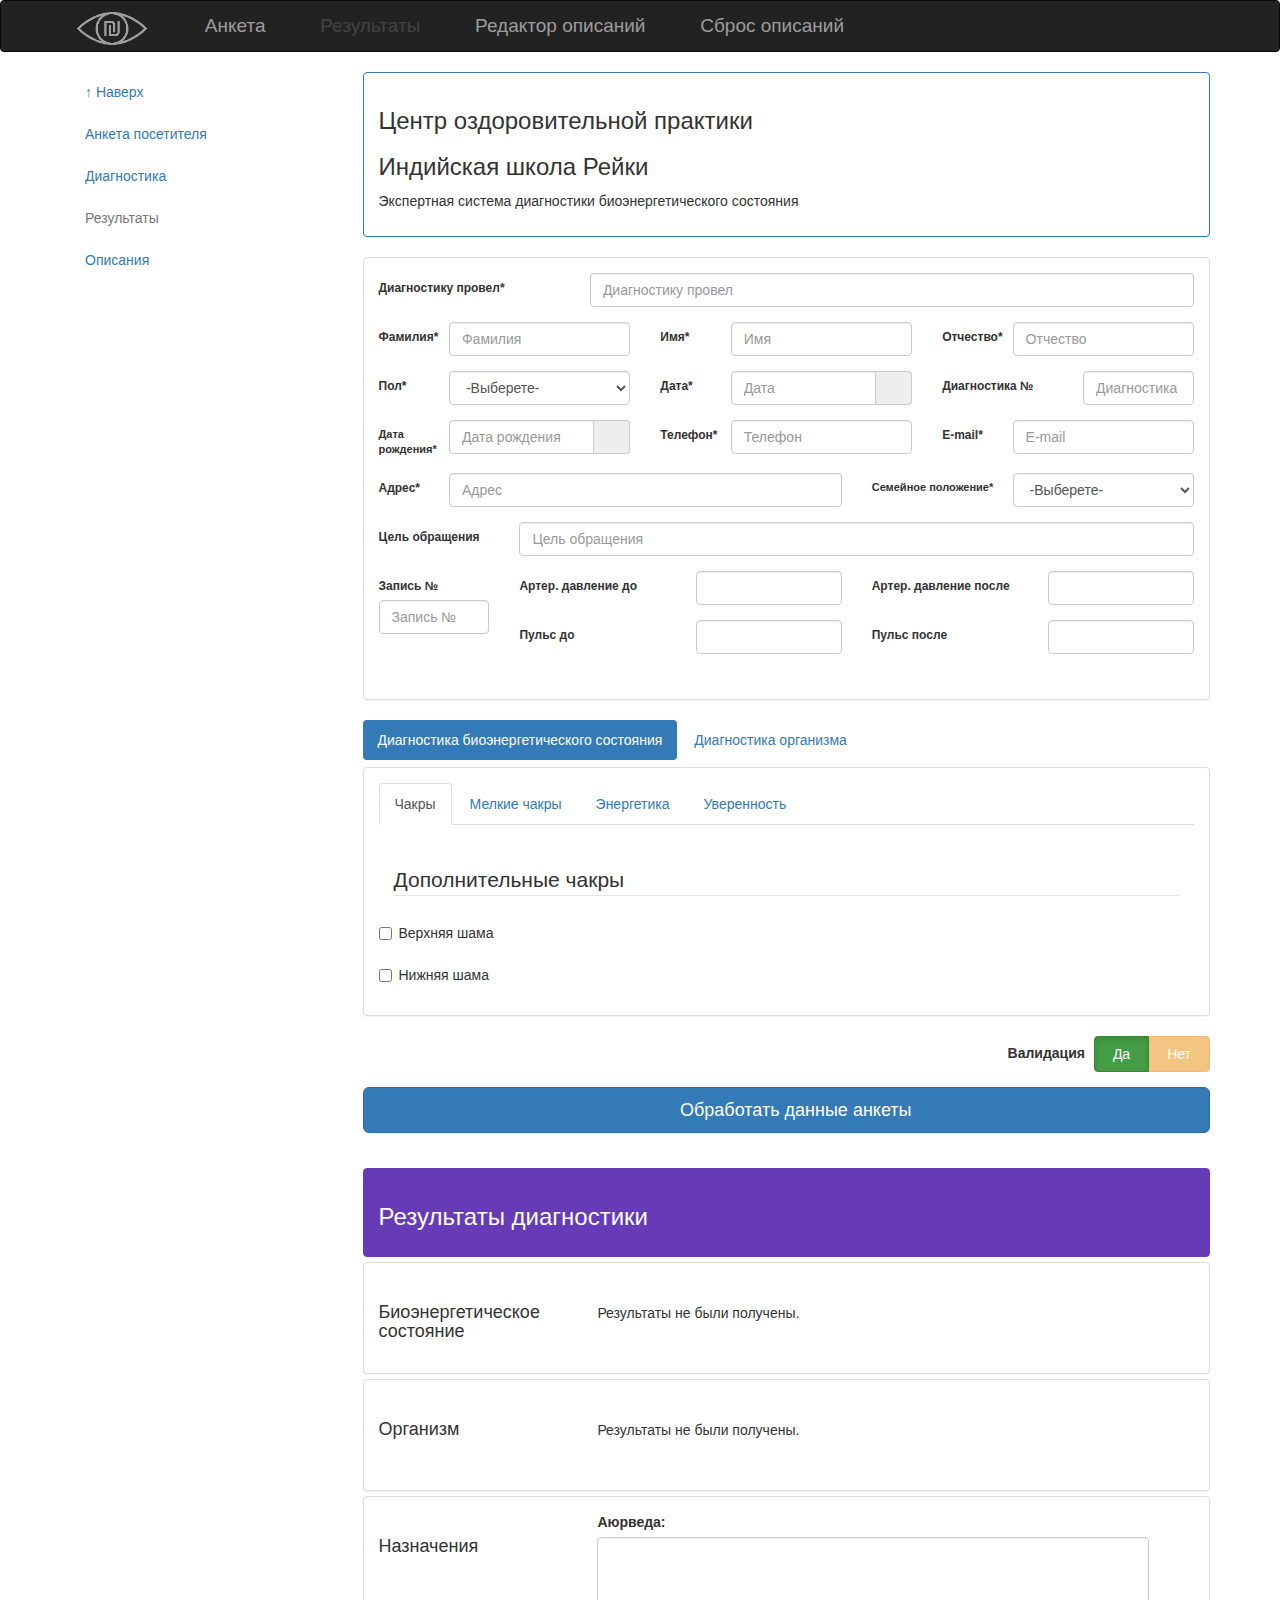
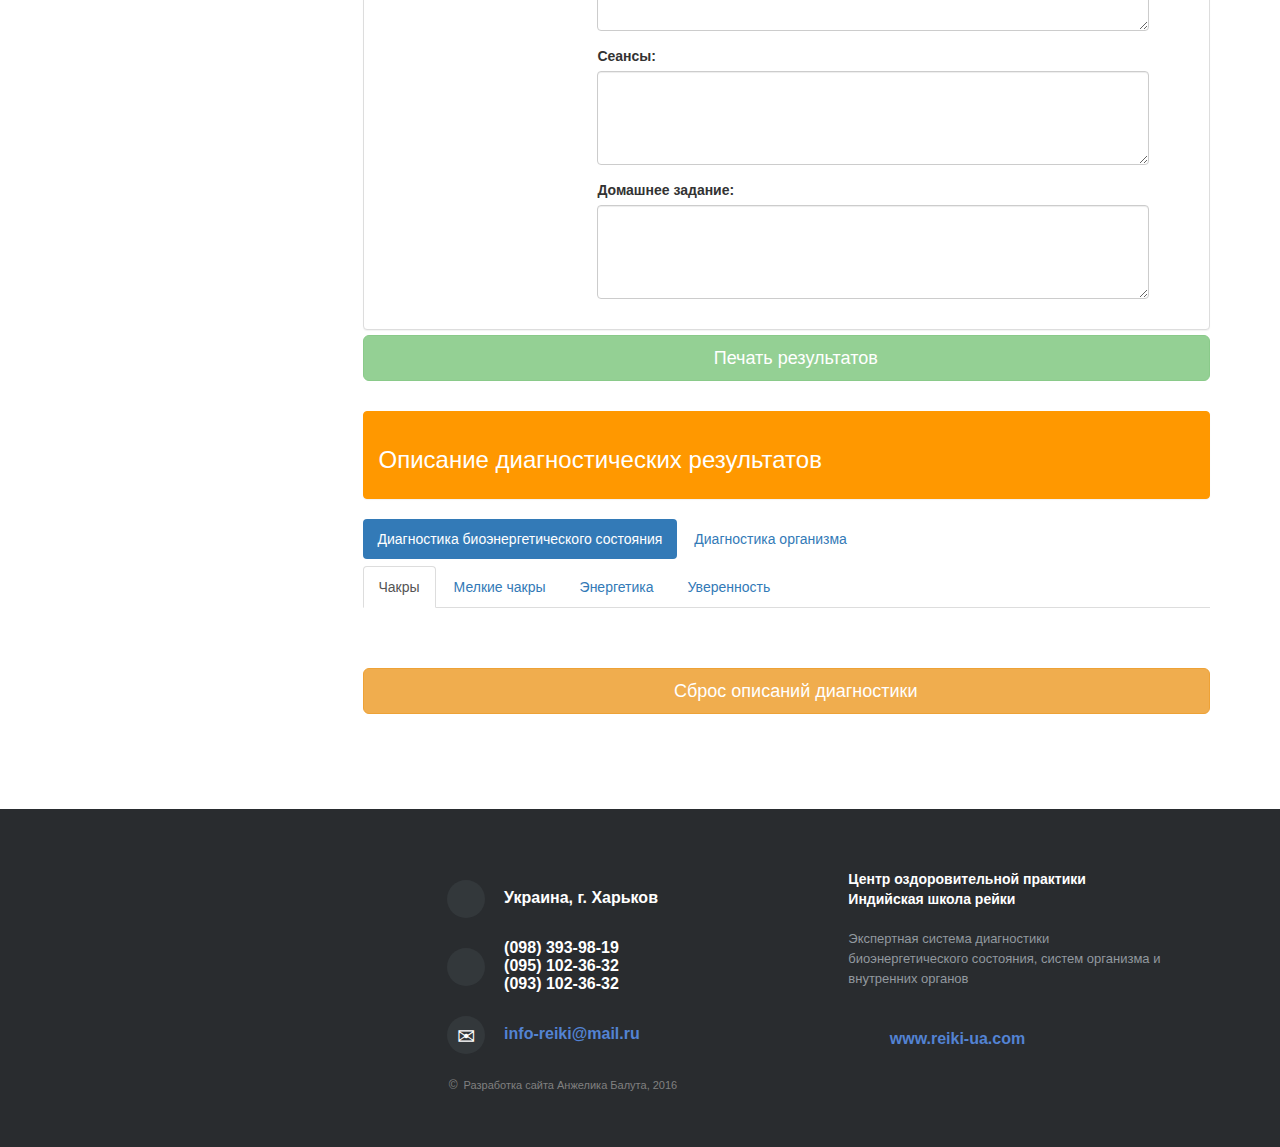
==== index.html @ c63dff23 "hormon analyze added" ====
<!DOCTYPE html>
<html>
<head>
    <meta http-equiv="Content-Type" content="text/html; charset=utf-8"/>
    <meta name="viewport" content="width=device-width, initial-scale=1">
    <title>Экспертная система диагностики биоэнергетического состояния</title>
    <link rel="shortcut icon" href="favicon.ico">
    <script language="javascript" type="text/javascript" src="js/jquery-1.9.1.min.js"></script>
    <script language="javascript" type="text/javascript" src="js/bootstrap.min.js"></script>
    <script language="javascript" type="text/javascript" src="js/moment.js"></script>
    <script language="javascript" type="text/javascript" src="js/ru.js"></script>
    <script language="javascript" type="text/javascript" src="js/bootstrap-datetimepicker.min.js"></script>
    <script language="javascript" type="text/javascript" src="js/jquery.validate.min.js"></script>
    <script language="javascript" type="text/javascript" src="js/messages_ru.min.js"></script>
    <script language="javascript" type="text/javascript" src="js/localforage.min.js"></script>
    <script language="javascript" type="text/javascript" src="js/jquery.jeditable.js"></script>
    <script language="javascript" type="text/javascript" src="js/book.js"></script>
    <script language="javascript" type="text/javascript" src="js/main.js"></script>
    <script language="javascript" type="text/javascript" src="js/edit.js"></script>
    <link rel="stylesheet" href="css/bootstrap.min.css">
    <link rel="stylesheet" href="css/bootstrap-datetimepicker.min.css">
    <link rel="stylesheet" href="css/main.css">
</head>
<body data-spy="scroll" data-target="#scrollspy" data-offset="15">
    <nav class="navbar navbar-inverse" role="navigation">
        <div class="container">
            <!-- Brand and toggle get grouped for better mobile display -->
            <div class="navbar-header">
                <button type="button" class="navbar-toggle" data-toggle="collapse" data-target="#bs-example-navbar-collapse-1">
                    <span class="sr-only">Toggle navigation</span>
                    <span class="icon-bar"></span>
                    <span class="icon-bar"></span>
                    <span class="icon-bar"></span>
                </button>
                <a class="navbar-brand" href="index.html"><img src="brand.png" width="70"></a>
            </div>
            <div class="collapse navbar-collapse" id="bs-example-navbar-collapse-1">
                <ul class="nav navbar-nav">
                    <li>
                        <a href="#Form"><span class="glyphicon glyphicon-check"></span>Анкета</a>
                    </li>
                    <li class="link_results disabled">
                        <a href="#Results"><span class="glyphicon glyphicon-th-list"></span>Результаты</a>
                    </li>
                    <li>
                        <a href="#Descriptions"><span class="glyphicon glyphicon-edit"></span>Редактор описаний</a>
                    </li>
                    <li class="reset">
                        <a href="#" onclick="DiagnosticsEditor.resetDescriptions();"><span class="glyphicon glyphicon-refresh"></span>Сброс описаний</a>
                    </li>
                </ul>
            </div>
            <!-- /.navbar-collapse -->
        </div>
        <!-- /.container -->
    </nav>
    <div class="container">
        <div class="row">
            <nav class="col-md-3 hidden-sm hidden-xs" id="scrollspy">
                <ul class="nav nav-pills nav-stacked" data-spy="affix">
                    <li><a href="#">&uarr;&nbsp;Наверх</a></li>
                    <li><a href="#Form">Анкета посетителя</a></li>
                    <li><a href="#Diagnostics">Диагностика</a></li>
                    <li class="link_results disabled"><a href="#Results">Результаты</a></li>
                    <li><a href="#Descriptions">Описания</a></li>
                </ul>
            </nav>
            <div class="col-md-9 col-print-12">
                <div class="row">
                    <div id="Form" class="col-md-12">
                        <div class="panel panel-primary text-left part-header">
                            <div class="panel-body">
                                <h3>Центр оздоровительной практики</h3>
                                <h3>Индийская школа Рейки</h3>
                                <p>Экспертная система диагностики биоэнергетического состояния</p>
                            </div>
                        </div>
                        <div id="account_form_msg" class="alert alert-danger fade in hidden">
                            <a href="#" class="close" data-dismiss="alert" aria-label="close">&times;</a>
                            <strong>Не все обязательные поля были заполнены.</strong> Заполните все обязательные поля и повторите попытку!<br/>
                            <small>(незаполненные обязательные поля формы помечены красным)</small>
                        </div>

                        <div id="account" class="panel panel-default text-left">
                            <div class="panel-body">
                                <form method="" action="" class="form-horizontal" role="form" id="account_form" novalidate="novalidate">
                                    <div class="form-group">
                                        <label class="col-md-3 control-label">Диагностику провел*</label>
                                        <div class="col-md-9">
                                            <input type="text" class="form-control" id="diagnost" name="diagnost" placeholder="Диагностику провел" required="true">
                                        </div>
                                    </div>
                                    <div class="form-group">
                                        <label class="col-md-1 control-label">Фамилия*</label>
                                        <div class="col-md-3">
                                            <input type="text" class="form-control" id="firstname" name="firstname" placeholder="Фамилия" required="true">
                                        </div>
                                        <label class="col-md-1 control-label">Имя*</label>
                                        <div class="col-md-3">
                                            <input type="text" class="form-control" id="name" name="name" placeholder="Имя" required="true">
                                        </div>
                                        <label class="col-md-1 control-label">Отчество*</label>
                                        <div class="col-md-3">
                                            <input type="text" class="form-control" id="lastname" name="lastname" placeholder="Отчество" required="true">
                                        </div>
                                    </div>
                                    <div class="form-group">
                                        <label class="col-md-1 control-label">Пол*</label>
                                        <div class="col-md-3">
                                            <select class="form-control" id="gender" name="gender" required="true">
                                                <option value="0" selected disabled>-Выберете-</option>
                                                <option value="1">Мужской</option>
                                                <option value="2">Женский</option>
                                            </select>
                                        </div>
                                        <label class="col-md-1 control-label">Дата*</label>
                                        <div class="col-md-3">
                                            <div class='input-group date' id='date'>
                                                <input type='text' class="form-control" placeholder="Дата" name="date" required="true">
                                                <span class="input-group-addon">
                                                    <span class="glyphicon glyphicon-calendar"></span>
                                                </span>
                                            </div>
                                            <script type="text/javascript">
                                                $('#date').datetimepicker({});
                                            </script>
                                        </div>
                                        <label class="col-md-2 control-label">Диагностика №</label>
                                        <div class="col-md-2">
                                            <input type="text" class="form-control" id="diagnNumber" placeholder="Диагностика №">
                                        </div>
                                    </div>
                                    <div class="form-group">
                                        <label class="col-md-1 control-label" style="font-size: 11px;">Дата рождения*</label>
                                        <div class="col-md-3">
                                            <div class='input-group date' id='birthdate'>
                                                <input type='text' class="form-control" placeholder="Дата рождения" name="birthdate" required="true">
                                                <span class="input-group-addon">
                                                    <span class="glyphicon glyphicon-calendar"></span>
                                                </span>
                                            </div>
                                            <script type="text/javascript">
                                                $('#birthdate').datetimepicker({
                                                    useCurrent: false,
                                                    format: "YYYY-MM-DD",
                                                    viewMode: 'years'
                                                }).on('dp.change', function(e) { Form.initAge(); });
                                            </script>
                                        </div>
                                        <label class="col-md-1 control-label">Телефон*</label>
                                        <div class="col-md-3">
                                            <input type="text" class="form-control" id="phone" name="phone" placeholder="Телефон" required="true">
                                        </div>
                                        <label class="col-md-1 control-label">E-mail*</label>
                                        <div class="col-md-3">
                                            <input type="text" class="form-control" id="email" placeholder="E-mail" required="true">
                                        </div>
                                    </div>
                                    <div class="form-group">
                                        <label class="col-md-1 control-label">Адрес*</label>
                                        <div class="col-md-6">
                                            <input type="text" class="form-control" id="address" name="address" placeholder="Адрес" required="true">
                                        </div>

                                        <label class="col-md-2 control-label" style="font-size: 11px;">Семейное положение*</label>
                                        <div class="col-md-3">
                                            <select class="form-control" id="family_status" name="family_status" required="true">
                                                <option value="" selected disabled>-Выберете-</option>
                                                <option value="1">Холост</option>
                                                <option value="2">Женат/Замужем</option>
                                            </select>
                                        </div>
                                    </div>
                                    <div class="form-group">
                                        <label class="col-md-2 control-label">Цель обращения</label>
                                        <div class="col-md-10">
                                            <input type="text" class="form-control" id="goal" placeholder="Цель обращения">
                                        </div>
                                    </div>
                                    <div class="form-group">
                                        <div class="col-md-2">
                                            <label class="control-label" style="margin-bottom: 5px;">Запись №</label>
                                            <input type="text" class="form-control" id="recordId" placeholder="Запись №">
                                        </div>
                                        <div class="col-md-10">
                                            <div class="form-group row">
                                                <label class="col-md-3 control-label">Артер. давление до</label>
                                                <div class="col-md-3">
                                                    <input type="text" class="form-control" id="pressure_before">
                                                </div>
                                                <label class="col-md-3 control-label">Артер. давление после</label>
                                                <div class="col-md-3">
                                                    <input type="text" class="form-control" id="pressure_after">
                                                </div>
                                            </div>
                                            <div class="form-group row">
                                                <label class="col-md-3 control-label">Пульс до</label>
                                                <div class="col-md-3">
                                                    <input type="text" class="form-control" id="pulse_before">
                                                </div>
                                                <label class="col-md-3 control-label">Пульс после</label>
                                                <div class="col-md-3">
                                                    <input type="text" class="form-control" id="pulse_after">
                                                </div>
                                            </div>
                                        </div>
                                    </div>
                                </form>
                            </div>
                        </div>
                        <div id="tabs_form_msg" class="alert alert-danger fade in hidden">
                            <a href="#" class="close" data-dismiss="alert" aria-label="close">&times;</a>
                            <strong>Не все обязательные поля были заполнены.</strong> Заполните все обязательные поля и повторите попытку!<br/>
                            <small>(незаполненные обязательные поля и вкладки помечены красным)</small>
                        </div>
                    </div>
                    <!--#Form-->
                    <div id="Diagnostics" class="col-md-12">
                        <ul class="nav nav-pills">
                            <li id="tab_bioenergy" class="active"><a data-toggle="pill" href="#bioenergy">Диагностика биоэнергетического состояния</a></li>
                            <li id="tab_organism"><a data-toggle="pill" href="#organ">Диагностика организма</a></li>
                        </ul>
                        <div class="tab-content">

                            <div id="bioenergy" class="tab-pane fade in active">
                                <h2 class="print">Диагностика биоэнергетического состояния</h2>
                                <div class="panel panel-default text-left">
                                    <div class="panel-body">
                                        <ul class="nav nav-tabs">
                                            <li class="active"><a data-toggle="tab" href="#main">Чакры</a></li>
                                            <li><a data-toggle="tab" href="#small">Мелкие чакры</a></li>
                                            <li id="tab_energetics"><a data-toggle="tab" href="#energetics">Энергетика</a></li>
                                            <li id="tab_confidence"><a data-toggle="tab" href="#confidence">Уверенность</a></li>
                                        </ul>

                                        <div class="tab-content">
                                            <div id="main" class="tab-pane fade in active">
                                                <form class="form-horizontal" id="chakra_main_form" role="form">
                                                    <h3 class="print">Чакры</h3>
                                                    <br/>
                                                    <div id="mainContent"></div>
                                                </form>
                                                <div class="col-md-12 form-horizontal">
                                                    <br>
                                                    <fieldset>
                                                        <legend>Дополнительные чакры</legend>
                                                        <div class="form-group row">
                                                            <div class="checkbox">
                                                                <label><input type="checkbox" id="chakra_additional_1" data-id="0">Верхняя шама</label>
                                                            </div>
                                                        </div>
                                                        <div class="form-group row">
                                                            <div class="checkbox">
                                                                <label><input type="checkbox" id="chakra_additional_2" data-id="1">Нижняя шама</label>
                                                            </div>
                                                        </div>
                                                    </fieldset>
                                                </div>
                                            </div>
                                            <div id="small" class="tab-pane fade">
                                                <h3 class="print">Мелкие чакры</h3>
                                                <br>
                                                <form class="form-horizontal" id="chakra_small_form" role="form"></form>
                                            </div>
                                            <div id="energetics" class="tab-pane fade">
                                                <h3 class="print">Энергетика</h3>
                                                <br>
                                                <form method="" action="" class="form-horizontal" id="energetic_form" role="form">
                                                <div class="division col-md-6">
                                                    <fieldset id="hormones">
                                                        <legend>Уровень гормонов</legend>
                                                        <label id="selectGenderPropose" class="err hidden">Выберете пол в анкете посетителя</label>
                                                        <div class="form-group estrogen">
                                                            <label class="col-md-5 control-label">Эстроген</label>
                                                            <div class="col-md-7">
                                                                <input class="form-control" name="estrogen" data-id="0" type="text" required="true">
                                                            </div>
                                                        </div>
                                                        <div class="form-group progesteron">
                                                            <label class="col-md-5 control-label">Прогестерон</label>
                                                            <div class="col-md-7">
                                                                <input class="form-control" name="progesteron" data-id="1" type="text" required="true">
                                                            </div>
                                                        </div>
                                                        <div class="form-group testosteron">
                                                            <label class="col-md-5 control-label">Тестостерон</label>
                                                            <div class="col-md-7">
                                                                <input class="form-control" name="testosteron" data-id="2" type="text" required="true">
                                                            </div>
                                                        </div>
                                                        <label id="selectBirthdatePropose" class="err hidden">Выберете дату рождения в анкете посетителя</label>
                                                    </fieldset>
                                                    <fieldset id="cocoon">
                                                        <legend>Кокон</legend>
                                                        <label class="control-label">Форма кокона:</label>
                                                        <div id="cocoon_violations">
                                                            <div class="form-group row">
                                                                <div class="col-md-12">
                                                                    <label class="radio-inline"><input type="radio" name="cocoon" required="true" value="0">Норма</label>
                                                                </div>
                                                            </div>
                                                            <div class="form-group row col-md-12 basic"></div>
                                                            <div class="form-group row additional">
                                                                <div class="col-md-12">
                                                                    <label class="radio-inline"><input type="radio" name="cocoon" required="true" value="1">Неопределённая</label>
                                                                </div>
                                                                <div class="col-md-12" style="padding-top: 10px;">
                                                                    <input class="form-control" id="cocoon_undef_descript" data-id="1" value="" type="text">
                                                                </div>
                                                            </div>
                                                        </div>
                                                    </fieldset>
                                                    <fieldset id="biofield_sizes">
                                                        <legend>Размер биополя</legend>
                                                        <div class="form-group row">
                                                            <label class="col-md-5 control-label">Связь с Космосом</label>
                                                            <div class="col-md-6 has-feedback">
                                                                <input type="text" class="form-control" name="cosmos" required="true">
                                                                <span class="form-control-feedback">&#37;</span>
                                                            </div>
                                                        </div>
                                                        <div class="form-group row">
                                                            <label class="col-md-5 control-label">Связь с Землей</label>
                                                            <div class="col-md-6 has-feedback">
                                                                <input type="text" class="form-control" name="earth" required="true">
                                                                <span class="form-control-feedback">&#37;</span>
                                                            </div>
                                                        </div>
                                                        <div class="form-group row">
                                                            <label class="col-md-5 control-label">Связь с Родом</label>
                                                            <div class="col-md-6 has-feedback">
                                                                <input type="text" class="form-control" name="native" required="true">
                                                                <span class="form-control-feedback">&#37;</span>
                                                            </div>
                                                        </div>
                                                    </fieldset>
                                                </div>
                                                <div class="division col-md-6">
                                                    <fieldset id="kharicheskaya_violation">
                                                        <legend>Харическая линия</legend>

                                                            <label class="control-label">Нарушения харической линии:</label>
                                                            <div class="form-group row">
                                                                <div class="checkbox col-md-4">
                                                                    <label class="control-label"><input type="checkbox" data-id="normal" value="">Норма</label>
                                                                </div>
                                                            </div>
                                                            <div class="form-group row">
                                                                <div class="checkbox col-md-4">
                                                                    <label class="control-label"><input type="checkbox" data-id="top" value="">Вверху</label>
                                                                </div>
                                                                <div class="checkbox col-md-8">
                                                                    <input class="form-control" type="text" data-id="top" value="">
                                                                </div>
                                                            </div>
                                                            <div class="form-group row">
                                                                <div class="checkbox col-md-4">
                                                                    <label class="control-label"><input type="checkbox" data-id="middle" value="">В центре</label>
                                                                </div>
                                                                <div class="checkbox col-md-8">
                                                                    <input class="form-control" type="text" data-id="middle" value="">
                                                                </div>
                                                            </div>
                                                            <div class="form-group row">
                                                                <div class="checkbox col-md-4">
                                                                    <label class="control-label"><input type="checkbox" data-id="bottom" value="">Внизу</label>
                                                                </div>
                                                                <div class="checkbox col-md-8">
                                                                    <input class="form-control" type="text" data-id="bottom" value="">
                                                                </div>
                                                            </div>
                                                            <div class="form-group row">
                                                                <div class="checkbox col-md-4">
                                                                    <label class="control-label"><input type="checkbox" data-id="abort" value="">Прерывается</label>
                                                                </div>
                                                                <div class="checkbox col-md-8">
                                                                    <input class="form-control" type="text" data-id="abort" value="">
                                                                </div>
                                                            </div>
                                                    </fieldset>
                                                    <fieldset id="thin_levels">
                                                        <legend>Основные проблемы на уровне 4 тонких тел</legend>
                                                        <label class="control-label">Отражены на уровне:</label>
                                                        <div class="checkbox">
                                                            <label><input type="checkbox" data-id="1" value="">Физический</label>
                                                        </div>
                                                        <div class="checkbox">
                                                            <label><input type="checkbox" data-id="2" value="">Эфирный</label>
                                                        </div>
                                                        <div class="checkbox">
                                                            <label><input type="checkbox" data-id="3" value="">Астральный</label>
                                                        </div>
                                                        <div class="checkbox">
                                                            <label><input type="checkbox" data-id="4" value="">Ментальный</label>
                                                        </div>
                                                    </fieldset>
                                                </div>
                                                </form>
                                            </div>
                                            <div id="confidence" class="tab-pane fade">
                                                <h3 class="print">Уверенность</h3>
                                                <form action="" method="" class="form-horizontal" id="confidence_form" role="form">
                                                    <br>
                                                    <fieldset id="inside">
                                                        <legend>Внутренняя уверенность</legend>
                                                        <div class="form-group row">
                                                            <div class="col-md-3">
                                                                <label class="control-label">Сколько % энергии:</label>
                                                            </div>
                                                            <div class="col-md-9">
                                                                <div class="form-group row">
                                                                    <label class="col-md-3 control-label">Сознание</label>
                                                                    <div class="col-md-6 has-feedback">
                                                                        <input class="form-control" type="text" name="conscious" value="" required="true">
                                                                        <span class="form-control-feedback">&#37;</span>
                                                                    </div>
                                                                </div>
                                                                <div class="form-group row">
                                                                    <label class="col-md-3 control-label">Подсознание</label>
                                                                    <div class="col-md-6 has-feedback">
                                                                        <input class="form-control" type="text" name="subconscious" value="" required="true">
                                                                        <span class="form-control-feedback">&#37;</span>
                                                                    </div>
                                                                </div>
                                                                <div class="form-group row">
                                                                    <label class="col-md-3 control-label">Разум</label>
                                                                    <div class="col-md-6 has-feedback">
                                                                        <input class="form-control" type="text" name="mind" value="" required="true">
                                                                        <span class="form-control-feedback">&#37;</span>
                                                                    </div>
                                                                </div>
                                                                <div class="form-group row">
                                                                    <label class="col-md-3 control-label">Душа</label>
                                                                    <div class="col-md-6 has-feedback">
                                                                        <input class="form-control" type="text" name="soul" value="" required="true">
                                                                        <span class="form-control-feedback">&#37;</span>
                                                                    </div>
                                                                </div>
                                                            </div>
                                                        </div>
                                                    </fieldset>
                                                    <fieldset id="outside">
                                                        <legend>Внешняя уверенность</legend>
                                                        <div class="form-group row">
                                                            <label class="col-md-12">Свободно энергия протекает через (%):</label>
                                                        </div>
                                                        <div class="table-responsive">
                                                            <table class="table table-bordered">
                                                                <tbody class="text-center">
                                                                    <tr>
                                                                        <th></th>
                                                                        <th class="text-center">Физический</th>
                                                                        <th class="text-center">Эфирный</th>
                                                                        <th class="text-center">Астральный</th>
                                                                        <th class="text-center">Ментальный</th>
                                                                    </tr>
                                                                    <tr>
                                                                        <td class="text-left text-nowrap left-col">Правая нога</td>
                                                                        <td><input type="text" class="form-control" name="rigth_leg1" required="true" data-id="right_leg" data-level="1"></td>
                                                                        <td><input type="text" class="form-control" name="right_leg2" required="true" data-id="right_leg" data-level="2"></td>
                                                                        <td><input type="text" class="form-control" name="right_leg3" required="true" data-id="right_leg" data-level="3"></td>
                                                                        <td><input type="text" class="form-control" name="right_leg4" required="true" data-id="right_leg" data-level="4"></td>
                                                                    </tr>
                                                                    <tr>
                                                                        <td class="text-left text-nowrap left-col">Левая нога</td>
                                                                        <td><input type="text" class="form-control" name="left_leg1" required="true" data-id="left_leg" data-level="1"></td>
                                                                        <td><input type="text" class="form-control" name="left_leg2" required="true" data-id="left_leg" data-level="2"></td>
                                                                        <td><input type="text" class="form-control" name="left_leg3" required="true" data-id="left_leg" data-level="3"></td>
                                                                        <td><input type="text" class="form-control" name="left_leg4" required="true" data-id="left_leg" data-level="4"></td>
                                                                    </tr>
                                                                    <tr>
                                                                        <td class="text-left text-nowrap left-col">Правая рука</td>
                                                                        <td><input type="text" class="form-control" name="rigth_hand1" required="true" data-id="right_hand" data-level="1"></td>
                                                                        <td><input type="text" class="form-control" name="right_hand2" required="true" data-id="right_hand" data-level="2"></td>
                                                                        <td><input type="text" class="form-control" name="right_hand3" required="true" data-id="right_hand" data-level="3"></td>
                                                                        <td><input type="text" class="form-control" name="right_hand4" required="true" data-id="right_hand" data-level="4"></td>
                                                                    <tr>
                                                                        <td class="text-left text-nowrap left-col">Левая рука</td>
                                                                        <td><input type="text" class="form-control" name="left_hand1" required="true" data-id="left_hand" data-level="1"></td>
                                                                        <td><input type="text" class="form-control" name="left_hand2" required="true" data-id="left_hand" data-level="2"></td>
                                                                        <td><input type="text" class="form-control" name="left_hand3" required="true" data-id="left_hand" data-level="3"></td>
                                                                        <td><input type="text" class="form-control" name="left_hand4" required="true" data-id="left_hand" data-level="4"></td>
                                                                    </tr>
                                                                    <tr>
                                                                        <td class="text-left left-col">Спина</td>
                                                                        <td><input type="text" class="form-control" name="rear1" required="true" data-id="rear" data-level="1"></td>
                                                                        <td><input type="text" class="form-control" name="rear2" required="true" data-id="rear" data-level="2"></td>
                                                                        <td><input type="text" class="form-control" name="rear3" required="true" data-id="rear" data-level="3"></td>
                                                                        <td><input type="text" class="form-control" name="rear4" required="true" data-id="rear" data-level="4"></td>
                                                                    </tr>
                                                                    <tr>
                                                                        <td class="text-left left-col">Голова</td>
                                                                        <td><input type="text" class="form-control" name="head1" required="true" data-id="head" data-level="1"></td>
                                                                        <td><input type="text" class="form-control" name="head2" required="true" data-id="head" data-level="2"></td>
                                                                        <td><input type="text" class="form-control" name="head3" required="true" data-id="head" data-level="3"></td>
                                                                        <td><input type="text" class="form-control" name="head4" required="true" data-id="head" data-level="4"></td>
                                                                    </tr>
                                                                </tbody>
                                                            </table>
                                                        </div>
                                                    </fieldset>
                                                </form>
                                            </div>
                                        </div>
                                    </div>
                                </div>
                            </div> <!-- bioenergy -->

                            <div id="organ" class="tab-pane fade">
                                <div class="panel panel-default text-left">
                                    <div class="panel-body">
                                        <ul class="nav nav-tabs">
                                            <li class="active"><a data-toggle="tab" href="#systems">Диагностика систем организма</a></li>
                                            <li><a data-toggle="tab" href="#organs">Диагостика внутренних органов</a></li>
                                            <li id="tab_shells"><a data-toggle="tab" href="#shells">Оболочки чакр</a></li>
                                        </ul>

                                        <div class="tab-content">
                                            <div id="organs" class="tab-pane fade">
                                                <h3 class="print">Диагностика организма. Диагостика внутренних органов</h3>
                                                <br>
                                                <form id="organs_form"></form>
                                            </div>
                                            <div id="systems" class="tab-pane fade in active">
                                                <h3 class="print">Диагностика систем организма</h3>
                                                <br>
                                                <form id="organ_systems_form"></form>
                                            </div>
                                            <div id="shells" class="tab-pane fade">
                                                <div class="col-md-12">
                                                    <h3 class="print">Оболочки чакр</h3>
                                                    <div id="selectError"></div>
                                                    <form id="shells_form" class="form-horizontal"></form>
                                                </div>
                                            </div>
                                        </div>
                                    </div>
                                </div>
                            </div> <!-- oragan -->
                        </div> <!-- tab-content -->
                        <div class="form-group row" id="validation">
                            <div class="col-md-12 text-right">
                                <label class="control-label">Валидация</label>
                                <div class="btn-group" data-toggle="buttons">
                                    <label class="btn btn-success active">
                                        <input type="radio" name="validate" autocomplete="off" value="1"> Да
                                    </label>
                                    <label class="btn btn-warning">
                                        <input type="radio" name="validate" autocomplete="off" value="0"> Нет
                                    </label>
                                </div>
                                <div class="form-group"></div>
                                <button id="analyse" class="btn btn-primary btn-lg btn-block" onclick="Form.analyseFormData();" data-toggle="tooltip" title="Для промежуточной проверки результатов можно отключить валидацию"><span class="glyphicon glyphicon-ok"></span>&nbsp;Обработать данные анкеты</button>
                            </div>
                        </div>
                    </div>
                    <!--#Diagnostics-->

                    <div id="Results" class="col-md-12">
                        <div class="panel panel-default text-left part-header">
                            <div class="panel-body">
                                <h3>Результаты диагностики</h3>
                            </div>
                        </div>
                        <div class="panel panel-default text-left">
                            <div class="panel-body">
                                <div class="header col-md-3 col-print-12"><h4>Биоэнергетическое состояние</h4></div>
                                <div id="bioenergy-part" class="col-md-9 col-print-12 content"><p class="no-results">Результаты не были получены.</p></div>
                            </div>
                        </div>
                        <div class="panel panel-default text-left">
                            <div class="panel-body">
                                <div class="header col-md-3 col-print-12"><h4>Организм</h4></div>
                                <div id="organism-part" class="col-md-9 col-print-12 content"><p class="no-results">Результаты не были получены.</p></div>
                            </div>
                        </div>
                        <div class="panel panel-default text-left">
                            <div class="panel-body">
                                <div class="header col-md-3 col-print-12"><h4>Назначения</h4></div>
                                <div id="recommends" class="col-md-9 col-print-12 content">
                                    <fieldset data-id="1">
                                        <label>Аюрведа:</label>
                                        <div class="print"></div>
                                        <div class="form-group row col-md-12">
                                            <textarea class="form-control" rows="4" data-id="1"></textarea>
                                        </div>
                                    </fieldset>
                                    <fieldset data-id="2">
                                        <label>Сеансы:</label>
                                        <div class="print"></div>
                                        <div class="form-group row col-md-12">
                                            <textarea class="form-control" rows="4" data-id="2"></textarea>
                                        </div>
                                    </fieldset>
                                    <fieldset data-id="3">
                                        <label>Домашнее задание:</label>
                                        <div class="print"></div>
                                        <div class="form-group row col-md-12">
                                            <textarea class="form-control" rows="4" data-id="3"></textarea>
                                        </div>
                                    </fieldset>
                                </div>
                            </div>
                        </div>
                        <div class="form-group row">
                            <div class="col-md-12 text-center">
                                <button id="print" class="btn btn-success btn-lg btn-block disabled" onclick="Form.printResults();" data-toggle="tooltip" title="Печать результатов доступна только для режима с включенной валидацией. Проверьте подключение принтера перед печатью">
                                    <span class="glyphicon glyphicon-print"></span>&nbsp;Печать результатов
                                </button>
                            </div>
                        </div>
                    </div>
                    <!--#Results-->

                    <div id="Descriptions" class="col-md-12">
                        <div class="panel panel-default text-left part-header">
                            <div class="panel-body">
                                <h3>Описание диагностических результатов</h3>
                            </div>
                        </div>
                        <ul class="nav nav-pills">
                            <li class="active"><a data-toggle="pill" href="#descr_bioenergy">Диагностика биоэнергетического состояния</a></li>
                            <li><a data-toggle="pill" href="#descr_organ">Диагностика организма</a></li>
                        </ul>
                        <div class="tab-content">
                            <div id="descr_bioenergy" class="tab-pane fade in active">
                                <ul class="nav nav-tabs">
                                    <li class="active"><a data-toggle="tab" href="#descr_main">Чакры</a></li>
                                    <li><a data-toggle="tab" href="#descr_small">Мелкие чакры</a></li>
                                    <li><a data-toggle="tab" href="#descr_energetics">Энергетика</a></li>
                                    <li><a data-toggle="tab" href="#descr_confidence">Уверенность</a></li>
                                </ul>

                                <div class="tab-content">
                                    <div id="descr_main" class="tab-pane fade in active">
                                        <br/>
                                        <div class="table-responsive">
                                            <table id="chakra" class="table table-bordered"></table>
                                        </div>
                                        <div class="table-responsive">
                                            <table id="addit_chakra" class="table table-bordered"></table>
                                        </div>
                                    </div>
                                    <div id="descr_small" class="tab-pane fade">
                                        <br/>
                                        <div class="table-responsive">
                                            <table id="small_chakra" class="table table-bordered table-striped"></table>
                                        </div>
                                    </div>
                                    <div id="descr_energetics" class="tab-pane fade">
                                        <br/>
                                        <div class="table-responsive">
                                            <table id="descr_hormon" class="table table-bordered table-striped"></table>
                                        </div>
                                        <div class="table-responsive">
                                            <table id="descr_cocoon" class="table table-bordered table-striped"></table>
                                        </div>
                                        <div class="table-responsive">
                                            <table id="descr_kharicheskaya" class="table table-bordered table-striped"></table>
                                        </div>
                                        <div class="table-responsive">
                                            <table id="descr_thinlevels" class="table table-bordered table-striped"></table>
                                        </div>
                                    </div>
                                    <div id="descr_confidence" class="tab-pane fade">
                                        <br/>
                                        <div class="table-responsive">
                                            <table id="descr_indicators" class="table table-bordered table-striped">
                                            </table>
                                        </div>
                                    </div>
                                </div>
                            </div>

                            <div id="descr_organ" class="tab-pane fade">
                                <ul class="nav nav-tabs">
                                    <li class="active"><a data-toggle="tab" href="#d_organ_systems">Диагностика систем огранизма</a></li>
                                    <li><a data-toggle="tab" href="#d_organs">Диагностика внутренних органов</a></li>
                                    <li><a data-toggle="tab" href="#d_shells">Оболочки чакр</a></li>
                                </ul>

                                <div class="tab-content">
                                    <div id="d_organ_systems" class="tab-pane fade in active">
                                        <br />
                                        <div class="table-responsive">
                                            <table id="descr_organ_systems" class="table table-bordered"></table>
                                        </div>
                                    </div>
                                    <div id="d_organs" class="tab-pane fade">
                                        <br />
                                        <div class="table-responsive">
                                            <table id="descr_organs" class="table table-bordered"></table>
                                        </div>
                                    </div>
                                    <div id="d_shells" class="tab-pane fade">
                                        <br />
                                        <div class="table-responsive">
                                            <table id="descr_shells" class="table table-bordered"></table>
                                        </div>
                                    </div>
                                </div>
                            </div>
                        </div>
                        <div class="form-group row">
                            <div class="col-md-12 text-center">
                                <button id="reset" class="btn btn-warning btn-lg btn-block" onclick="DiagnosticsEditor.resetDescriptions();" data-toggle="tooltip" title="Сбросить описания диагностики к первоначальному состоянию. Внимание! Некоторые данные могут быть утеряны.">
                                    <span class="glyphicon glyphicon-refresh"></span>&nbsp;Сброс описаний диагностики
                                </button>
                            </div>
                        </div>
                    </div>
                </div>
            </div>
        </div>
    </div>
    <footer class="container-fluid">
        <div class="col-md-4"></div>
        <div class="col-md-4">
            <div class="row">
                <div class="glyphicon glyphicon-map-marker" aria-hidden="true"></div>
                <div class="right-part">
                    <p>Украина, г. Харьков</p>
                </div>
            </div>
            <div class="row">
                <div class="glyphicon glyphicon-earphone" aria-hidden="true"></div>
                <div class="right-part">
                    <p>(098) 393-98-19</p>
                    <p>(095) 102-36-32</p>
                    <p>(093) 102-36-32</p>
                </div>
            </div>
            <div class="row">
                <div class="glyphicon glyphicon-envelope" aria-hidden="true"></div>
                <div class="right-part">
                    <p><a href="mailto:info-reiki@mail.ru">info-reiki@mail.ru</a></p>
                </div>
            </div>
            <div class="row copy">
                <span>&copy;</span>Разработка сайта Анжелика Балута, 2016
            </div>
        </div>
        <div class="col-md-3">
            <div class="row company-about">
                <p class="title">Центр оздоровительной практики <br>Индийская школа рейки</p>
                <p>Экспертная система диагностики биоэнергетического состояния, систем организма и внутренних органов</p>
            </div>
            <div class="row">
                <div class="glyphicon glyphicon-globe no-background" aria-hidden="true"></div>
                <div class="right-part">
                    <p><a href="http://www.reiki-ua.com" target="_blank">www.reiki-ua.com</a></p>
                </div>
            </div>
        </div>
    </footer>
    <div id="validation_disabled" class="modal fade" role="dialog">
        <div class="modal-dialog">
            <div class="modal-content">
                <div class="modal-header bg-warning">
                    <button type="button" class="close" data-dismiss="modal">&times;</button>
                    <h4 class="modal-title">Валидация форм была отключена!</h4>
                </div>
                <div class="modal-body">
                    <p>Для получения полного набора результатов диагностики включите валидацию, заполните все обязательные поля во вкладках и повторно нажмите на кнопку обработки данных.</p>
                    <p>Результаты без валидации нельзя будет распечатать.</p><br />
                </div>
            </div>
        </div>
    </div>
    <div id="diagnostics_success" class="modal fade" role="dialog">
        <div class="modal-dialog">
            <div class="modal-content">
                <div class="modal-header bg-success">
                    <button type="button" class="close" data-dismiss="modal">&times;</button>
                    <h4 class="modal-title">Диагностика завершена!</h4>
                </div>
                <div class="modal-body">
                    <p>Полученные данные можно просмотреть и распечатать на принтере.</p>
                </div>
                <div class="modal-footer">
                    <button type="button" class="btn btn-default" data-dismiss="modal">Продолжить</button>
                </div>
            </div>
        </div>
    </div>
    <div id="ie_error" class="modal fade" role="dialog">
        <div class="modal-dialog">
            <div class="modal-content">
                <div class="modal-header bg-danger">
                    <button type="button" class="close" data-dismiss="modal">&times;</button>
                    <h4 class="modal-title">Предупреждение</h4>
                </div>
                <div class="modal-body">
                    <p>Этот браузер не поддерживает локальное сохранение данных.</p>
                    <p>Локальное сохранение описаний невозможно.</p>
                    <p>Для использования полноценного функционала приложения пожалуйста используйте браузер Mozilla Firefox или Chrome.</p>
                </div>
                <div class="modal-footer">
                    <button type="button" class="btn btn-danger" data-dismiss="modal">Продолжить</button>
                </div>
            </div>
        </div>
    </div>
</body>

<script language="javascript" type="text/javascript">
    $(function () {
        Form.init(1989);
    });
</script>
</html>
---- css/main.css ----
@media screen {
    .print {
        display: none;
    }
}

.navbar-brand {
    /*
    font-size: 35px;*/
    padding-left: 22px;
    padding-right: 18px;
    margin-top: -4px;
}

.navbar.navbar-inverse {
    font-size: 19px;
}

.navbar.navbar-inverse span.glyphicon {
    padding-right: 10px;
}

#account_form label {
    padding-right: 0;
}

label.error, label.err {
    color: #ff0000;
    font-size: 10px;
    display: block;
    padding-left: 6px;
}

form input.form-control.error,
form input.form-control.error:focus,
form select.form-control.error,
form select.form-control.error:focus {
    border-width: 1px;
    border-color: #ff0000;
}

ul.nav.nav-tabs li.error a {
    color: #ff0000;
    font-weight: bold;
}

.red {
    color: #ff0000;
}

.form-control-feedback {
    font-weight: bold;
    font-size: 16px;
}

form input.form-control.error:focus,
form select.form-control.error:focus {
    box-shadow: 0 1px 1px rgba(150, 0, 0, 0.03) inset, 0 0 8px rgba(233, 100, 102, 0.6);
}

form #outside table input {
    border-radius: 0;
}

footer {
    background-color: #292c2f;
    box-shadow: 0 1px 1px 0 rgba(0, 0, 0, 0.12);
    box-sizing: border-box;
    font: bold 16px sans-serif;
    color: #ffffff;
    margin-top: 80px;
    padding: 55px 50px;
    text-align: left;
}

footer .row {
    text-align: left;
    padding: 5px 0;
}

footer .glyphicon {
    background-color: #33383b;
    border-radius: 50%;
    color: #ffffff;
    font-size: 22px;
    height: 38px;
    line-height: 42px;
    margin: 10px 15px;
    text-align: center;
    vertical-align: middle;
    width: 38px;
}

footer .glyphicon.no-background {
    background: none;
    color: #5383d3;
    margin-left: 0;
    margin-top: 0;
    width: 22px;
    height: 30px;
}

footer p {
    margin: 0;
}

footer .right-part {
    display: inline-block;
    vertical-align: middle;
    margin: 0;
}

footer p a {
    color: #5383d3;
    text-decoration: none;
}

footer .company-about {
    font-size: 13px;
    font-weight: normal;
    line-height: 20px;
    margin-bottom: 20px;
    color: #92999f;
}

footer .company-about .title {
    color: #ffffff;
    font-size: 14px;
    font-weight: bold;
    margin-bottom: 20px;
}

.nav-pills {
    margin-bottom: 7px;
}

#confidence table td {
    padding: 0;
    line-height: 1;
}

#confidence table td.left-col {
    padding: 10px 18px;
    font-weight: bold;
}

.no-border,
.no-border:focus {
    border: none;
    box-shadow: none;
}

#account {
    font-size: 12px;
}

#account label {
    text-align: left;
}

#organs div.col-md-6.second {
    padding-top: 20px;
}

#organs hr {
    margin: 5px 0 15px 0;
}

#organs .form-group.row .checkbox-inline.pair-0,
#organs .form-group.row .checkbox-inline.additional {
    margin-left: 20px;
}

#organs_form legend {
    font-size: 15px;
    font-weight: bold;
}

#organs_form label.control-label,
#organs_form .checkbox-inline.additional label {
    font-weight: normal;
}

div.copy {
    font-weight: normal;
    font-size: 11px;
    padding: 10px 0 0 17px;
    color: gray;
}

div.copy span {
    padding-right: 6px;
    font-size: 12px;
}

#selectError {
    min-height: 25px;
    padding-top: 5px;
}

#selectError .error {
    margin-bottom: 0;
}

#Results, #Descriptions {
    margin-top: 15px;
}

#Results .part-header {
    color: #fff;
    background-color: #673ab7;
    border-color: #673ab7;
}
#Descriptions .part-header {
    color: #fff;
    background-color: #ff9800;
    border-color: #ff9800;;
}

#Descriptions td.first_column,
#Descriptions td.edit,
#Descriptions td.list > table td.edit {
    white-space: pre-wrap;
}

table#chakra table th {
    border-width: 0 1px 1px 1px;
}

#Descriptions table td.list {
    padding: 0;
}

#Descriptions table td.list > table {
    margin: 0;
}

#Descriptions table td.thin_level {
    width: 50px;
    text-align: center;
    font-weight: bold;
}

#Descriptions table tr.empty_row th {
    height: 10px;
    padding: 0;
}

textarea {
    resize: vertical;
    width: 100%;
}

.edit textarea {
    padding: 10px;
    min-height: 80px;
    background-color: #f5f5f5;
    border: 1px solid #ddd;
    border-radius: 2px;
    display: block;
    margin-bottom: 3px;
}

.edit button {
    margin-right: 5px;
}

#Results .panel {
    margin: 5px 0;
}

#Results #bioenergy-part h3,
#Results #bioenergy-part h4,
#Results #organism-part h3,
#Results #organism-part h4 {
    color: #673ab7;
}

#Results .no-results {
    line-height: 70px;
}

#Results h4 {
    padding-top: 15px;
}

.first_column {
    font-weight: bold;
}

table caption {
    padding: 0 0 10px 7px;
    color: #333;
    font-size: 17px;
}

#validation label.control-label {
    padding-right: 5px;
}

#validation label.btn {
    opacity: 0.7;
    padding: 7px 18px;
}

#validation label.btn.active {
    opacity: 1;
}

#shells label.name {
    text-align: left;
}

#shells label.appendix {
    font-weight: normal;
    padding-right: 0;
}

#energetics label {
    font-weight: normal;
    font-size: 12px;
}

#thin_levels {
    margin-top: 25px;
}

#cocoon_violations {
    padding: 0;
}

#cocoon_violations .basic {
    padding-right: 0;
}

#Results .panel-body .header {
    padding: 0;
}

@media print {

    .print {
        display: block;
        clear: both;
    }

    label, th, .left-col {
        font-weight: normal !important;
    }

    #scrollspy,
    #Descriptions,
    .nav,
    button, footer, .tooltip,
    #validation {
        display: none !important;
    }

    .tab-content > .tab-pane {
        display: block !important;
        opacity: 1 !important;
        visibility: visible !important;
    }

    #Diagnostics #organ, #Diagnostics #organs {
        font-size: 12px !important;
    }

    #organs .form-group.row .checkbox-inline.pair-0, #organs .form-group.row .checkbox-inline.additional {
        margin-left: 0;
    }

    #organs .form-group.row .checkbox-inline.pair-0,
    #organs .form-group.row .checkbox-inline.pair-1,
    #organs .form-group.row .checkbox-inline.additional {
        font-size: 10px;
    }

    #organs_form label {
        font-size: 11px;
    }

    .col-md-1, .col-md-2, .col-md-3, .col-md-4, .col-md-5, .col-md-6, .col-md-7, .col-md-8, .col-md-9, .col-md-10, .col-md-11, .col-md-12 {
        float: left;
    }
    .col-md-12, .col-print-12 {
        width: 100% !important;
    }
    .col-md-11 {
        width: 91.66666667%;
    }
    .col-md-10 {
        width: 83.33333333%;
    }
    .col-md-9 {
        width: 75%;
    }
    .col-md-8 {
        width: 66.66666667%;
    }
    .col-md-7 {
        width: 58.33333333%;
    }
    .col-md-6 {
        width: 50%;
    }
    .col-md-5 {
        width: 41.66666667%;
    }
    .col-md-4 {
        width: 33.33333333%;
    }
    .col-md-3 {
        width: 25%;
    }
    .col-md-2 {
        width: 16.66666667%;
    }
    .col-md-1 {
        width: 8.33333333%;
    }

    .form-control::-webkit-input-placeholder { /* WebKit browsers */
        color: transparent;
    }
    .form-control::-moz-placeholder { /* Mozilla Firefox 4 to 18 */
        color: transparent;
    }
    .form-control::-moz-placeholder { /* Mozilla Firefox 19+ */
        color: transparent;
    }
    .form-control:-ms-input-placeholder { /* Internet Explorer 10+ */
        color: transparent;
    }

    #Form input[name="date"] {
        font-size: 9px;
    }

    h1, h2, h3 {
        margin: 0;
    }

    h2.print {
        font-size: 22px !important;
    }

    h3.print {
        font-size: 18px !important;
    }

    #organs h3.print {
        font-size: 13px !important;
        font-weight: bold;
    }

    #organs legend {
        font-size: 12px !important;
    }

    #Results .header h4 {
        font-size: 20px !important;
        text-decoration: underline;
        font-weight: bold;
    }

    .panel {
        margin: 5px 0;
        border: none;
    }

    .panel-body {
        padding: 0;
    }

    .panel.part-header {
        border: 2px solid #000000;
        border-radius: 4px;
    }

    .panel.part-header .panel-body {
        padding: 5px 10px;
        page-break-inside: avoid;
    }

    .panel.part-header .panel-body h3,
    .panel.part-header .panel-body p {
        font-size: 14px;
        line-height: 16px;
        font-weight: bold;
        margin: 0;
    }

    #bioenergy br, #organ br {
        display: none;
    }

    .form-group {
        margin: 3px 0;
    }

    div#account label {
        font-size: 10px;
    }

    div#account {
        padding: 0;
    }

    div#account .form-group {
        margin: 7px 0;
    }

    .form-control {
        height: 25px;
        border-radius: 0;
        padding: 3px;
        font-size: 12px;
    }

    #confidence .print {
        padding-top: 20px;
        padding-bottom: 15px;
    }

    #confidence table .form-control {
        border: none;
    }

    #confidence table th,
    #confidence table td {
        padding: 5px;
    }

    .input-group-addon {
        display: none;
    }

    #energetics .print {
        padding-bottom: 15px;
    }

    #energetics legend {
        font-size: 16px;
    }

    #energetics input[type="text"],
    #confidence input[type="text"] {
        border: none;
        margin: 0;
        padding: 5px 0 0 0;
        font-style: italic;
        font-size: 14px;
    }

    #biofield_sizes .has-feedback,
    #confidence .has-feedback {
        width: 90px !important;
    }

    legend {
        font-size: 14px;
        margin-bottom: 3px;
        font-weight: normal;
    }

    #shells {
        display: none !important;
    }

    #recommends textarea {
        display: none;
    }

    #recommends fieldset {
        padding-bottom: 15px;
    }

    #recommends .print {
        font-size: 14px;
        font-style: italic;
    }

    #Results p {
        font-size: 11px;
        margin-bottom: 5px;
    }

    #Results h2 {
        font-size: 20px !important;
    }

    #Results h3 {
        font-size: 18px !important;
        margin: 0 !important;
    }

    #Results h4 {
        font-size: 15px !important;
        margin-top: 0;
    }

    #Results .no-results {
        line-height: 20px;
    }

    #outside {
        margin-top: 20px;
    }

    #outside label {
        font-size: 12px;
    }

    hr {
        margin: 15px 0 7px 0;
    }

}
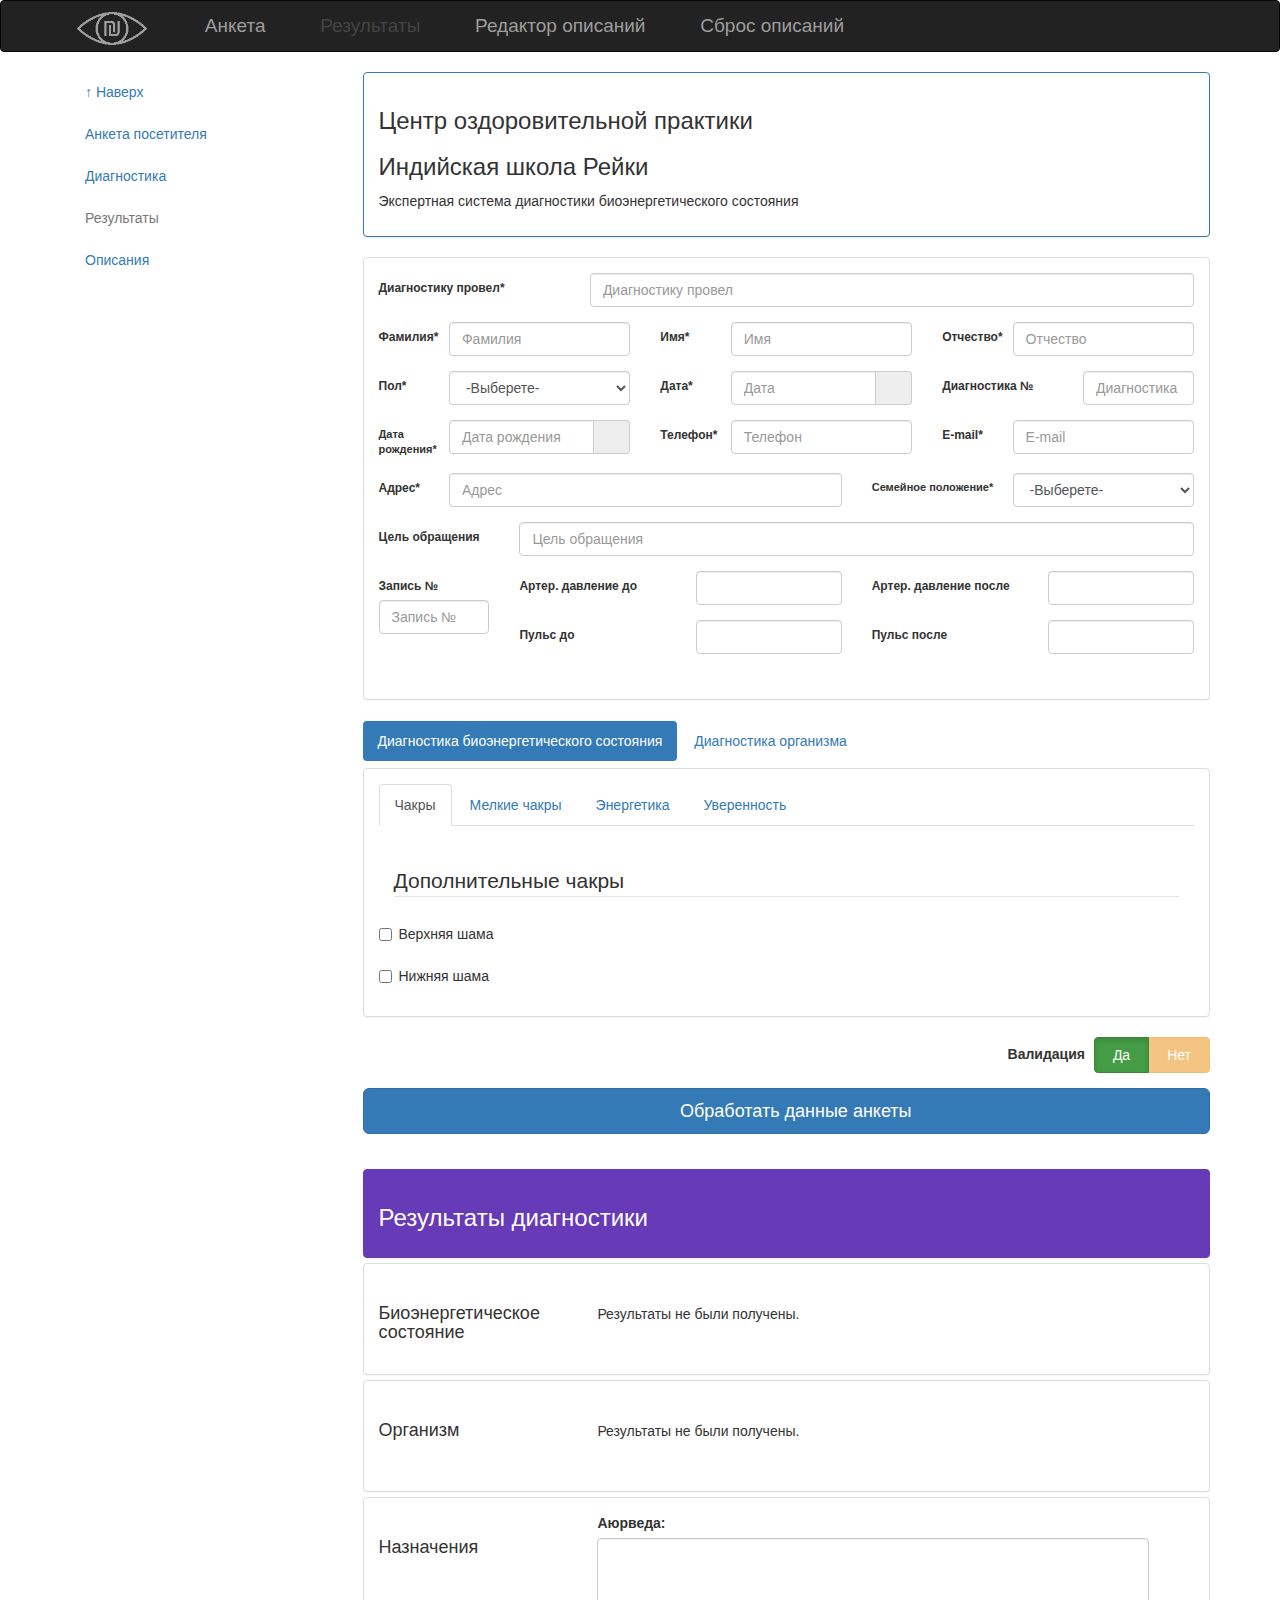
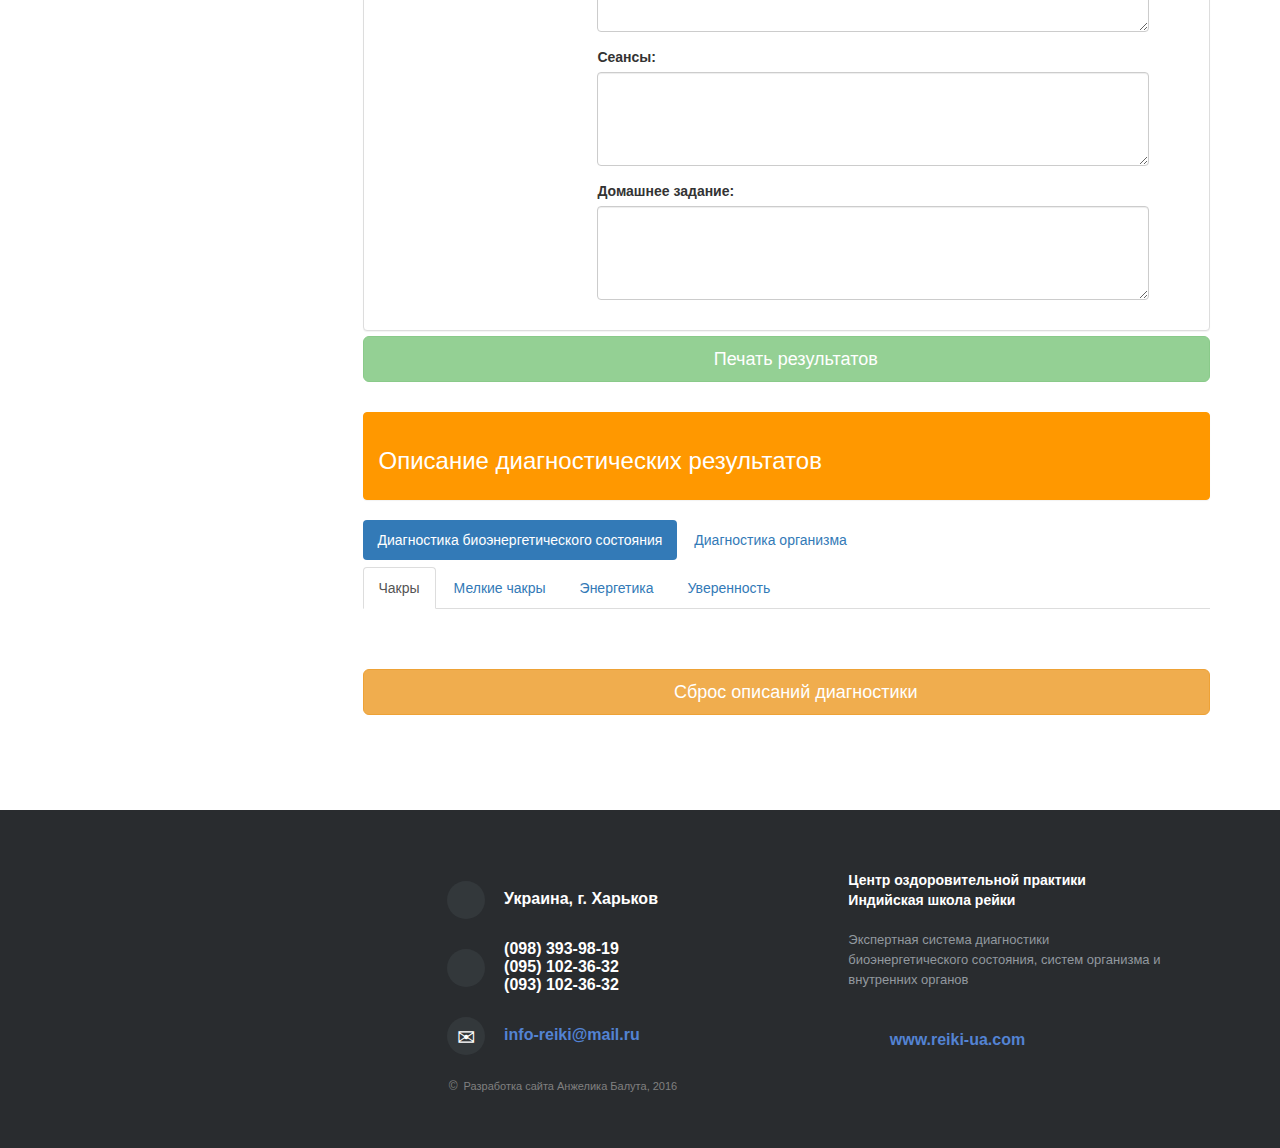
==== commit 21057b71: "hormon analyze" ====
--- a/index.html
+++ b/index.html
@@ -15,6 +15,7 @@
     <script language="javascript" type="text/javascript" src="js/localforage.min.js"></script>
     <script language="javascript" type="text/javascript" src="js/jquery.jeditable.js"></script>
     <script language="javascript" type="text/javascript" src="js/book.js"></script>
+    <script language="javascript" type="text/javascript" src="js/hormon.js"></script>
     <script language="javascript" type="text/javascript" src="js/main.js"></script>
     <script language="javascript" type="text/javascript" src="js/edit.js"></script>
     <link rel="stylesheet" href="css/bootstrap.min.css">
@@ -122,7 +123,11 @@
                                                 </span>
                                             </div>
                                             <script type="text/javascript">
-                                                $('#date').datetimepicker({});
+                                                $('#date').datetimepicker({
+                                                    sideBySide: true,
+                                                    useCurrent: true,
+                                                    disabledHours: [0,1,2,3,4,5,6,7,22,23]
+                                                });
                                             </script>
                                         </div>
                                         <label class="col-md-2 control-label">Диагностика №</label>
@@ -143,7 +148,9 @@
                                                 $('#birthdate').datetimepicker({
                                                     useCurrent: false,
                                                     format: "YYYY-MM-DD",
-                                                    viewMode: 'years'
+                                                    viewMode: 'years',
+                                                    minDate: "1900-01-01",
+                                                    maxDate: moment()
                                                 }).on('dp.change', function(e) { Form.initAge(); });
                                             </script>
                                         </div>
@@ -215,6 +222,9 @@
                         </div>
                     </div>
                     <!--#Form-->
+                    <div id="loader" class="col-md-12">
+                        <div id="spinner"></div>
+                    </div>
                     <div id="Diagnostics" class="col-md-12">
                         <ul class="nav nav-pills">
                             <li id="tab_bioenergy" class="active"><a data-toggle="pill" href="#bioenergy">Диагностика биоэнергетического состояния</a></li>
@@ -269,26 +279,65 @@
                                                 <div class="division col-md-6">
                                                     <fieldset id="hormones">
                                                         <legend>Уровень гормонов</legend>
+                                                        <div class="form-group row no_hormones">
+                                                            <div class="checkbox col-md-12">
+                                                                <label><input type="checkbox" id="no_hormones"><u>НЕ</u> обрабатывать уровень гормонов</label>
+                                                            </div>
+                                                        </div>
                                                         <label id="selectGenderPropose" class="err hidden">Выберете пол в анкете посетителя</label>
+                                                        <label id="selectBirthdatePropose" class="err hidden">Выберете дату рождения в анкете посетителя</label>
                                                         <div class="form-group estrogen">
-                                                            <label class="col-md-5 control-label">Эстроген</label>
+                                                            <label class="col-md-4 control-label">Эстроген</label>
                                                             <div class="col-md-7">
                                                                 <input class="form-control" name="estrogen" data-id="0" type="text" required="true">
                                                             </div>
                                                         </div>
+                                                        <div class="form-group testosteron">
+                                                            <label class="col-md-4 control-label">Тестостерон</label>
+                                                            <div class="col-md-7">
+                                                                <input class="form-control" name="testosteron" data-id="2" type="text" required="true">
+                                                            </div>
+                                                        </div>
                                                         <div class="form-group progesteron">
-                                                            <label class="col-md-5 control-label">Прогестерон</label>
+                                                            <label class="col-md-4 control-label">Прогестерон</label>
                                                             <div class="col-md-7">
                                                                 <input class="form-control" name="progesteron" data-id="1" type="text" required="true">
                                                             </div>
                                                         </div>
-                                                        <div class="form-group testosteron">
-                                                            <label class="col-md-5 control-label">Тестостерон</label>
-                                                            <div class="col-md-7">
-                                                                <input class="form-control" name="testosteron" data-id="2" type="text" required="true">
-                                                            </div>
-                                                        </div>
-                                                        <label id="selectBirthdatePropose" class="err hidden">Выберете дату рождения в анкете посетителя</label>
+                                                        <div id="progesteron_states" class="hidden">
+                                                            <div class="row col-md-offset-1 col-sm-offset-1 col-xs-offset-1">
+                                                                <div class="radio">
+                                                                    <label><input type="radio" name="state" value="0" required="true">Менструальный цикл</label>
+                                                                </div>
+                                                                <div class="row col-md-12 col-md-offset-1 col-sm-offset-1 col-xs-offset-1 phases hide" data-state="0">
+                                                                    <label class="radio-inline"><input type="radio" name="phase" value="0" required="true" data-toggle="tooltip" title="Фолликулярная фаза">Ф</label>
+                                                                    <label class="radio-inline"><input type="radio" name="phase" value="1" required="true" data-toggle="tooltip" title="Фаза овуляции">О</label>
+                                                                    <label class="radio-inline"><input type="radio" name="phase" value="2" required="true" data-toggle="tooltip" title="Лютеиновая фаза">Л</label>
+                                                                    <label class="radio-inline"><input type="radio" name="phase" value="3" required="true" data-toggle="tooltip" title="Постменопауза">ПМ</label>
+                                                                </div>
+                                                            </div>
+                                                            <div class="row col-md-offset-1 col-sm-offset-1 col-xs-offset-1">
+                                                                <div class="radio">
+                                                                    <label><input type="radio" name="state" value="1" required="true">Беременность</label>
+                                                                </div>
+                                                                <div class="row col-md-12 col-md-offset-1 col-sm-offset-1 col-xs-offset-1 phases hide" data-state="1">
+                                                                    <label class="radio-inline"><input type="radio" name="phase" value="0" required="true" data-toggle="tooltip" title="1-й триместр">1</label>
+                                                                    <label class="radio-inline"><input type="radio" name="phase" value="1" required="true" data-toggle="tooltip" title="2-й триместр">2</label>
+                                                                    <label class="radio-inline"><input type="radio" name="phase" value="2" required="true" data-toggle="tooltip" title="3-й триместр">3</label>
+                                                                </div>
+                                                            </div>
+                                                            <div class="row col-md-offset-1 col-sm-offset-1 col-xs-offset-1">
+                                                                <div class="radio">
+                                                                    <label><input type="radio" name="state" value="2" required="true">Прием гормональных контрацептивов</label>
+                                                                </div>
+                                                                <div class="row col-md-12 col-md-offset-1 col-sm-offset-1 col-xs-offset-1 phases hide" data-state="2">
+                                                                    <label class="radio-inline"><input type="radio" name="phase" value="0" required="true" data-toggle="tooltip" title="Фолликулярная фаза">Ф</label>
+                                                                    <label class="radio-inline"><input type="radio" name="phase" value="1 "required="true" data-toggle="tooltip" title="Фаза овуляции">О</label>
+                                                                    <label class="radio-inline"><input type="radio" name="phase" value="2" required="true" data-toggle="tooltip" title="Лютеиновая фаза">Л</label>
+                                                                    <label class="radio-inline"><input type="radio" name="phase" value="3" required="true" data-toggle="tooltip" title="Постменопауза">ПМ</label>
+                                                                </div>
+                                                            </div>
+                                                        </div>
                                                     </fieldset>
                                                     <fieldset id="cocoon">
                                                         <legend>Кокон</legend>
@@ -304,7 +353,7 @@
                                                                 <div class="col-md-12">
                                                                     <label class="radio-inline"><input type="radio" name="cocoon" required="true" value="1">Неопределённая</label>
                                                                 </div>
-                                                                <div class="col-md-12" style="padding-top: 10px;">
+                                                                <div class="col-md-11" style="padding-top: 10px;">
                                                                     <input class="form-control" id="cocoon_undef_descript" data-id="1" value="" type="text">
                                                                 </div>
                                                             </div>
@@ -381,17 +430,25 @@
                                                     <fieldset id="thin_levels">
                                                         <legend>Основные проблемы на уровне 4 тонких тел</legend>
                                                         <label class="control-label">Отражены на уровне:</label>
-                                                        <div class="checkbox">
-                                                            <label><input type="checkbox" data-id="1" value="">Физический</label>
-                                                        </div>
-                                                        <div class="checkbox">
-                                                            <label><input type="checkbox" data-id="2" value="">Эфирный</label>
-                                                        </div>
-                                                        <div class="checkbox">
-                                                            <label><input type="checkbox" data-id="3" value="">Астральный</label>
-                                                        </div>
-                                                        <div class="checkbox">
-                                                            <label><input type="checkbox" data-id="4" value="">Ментальный</label>
+                                                        <div class="form-group row">
+                                                            <div class="checkbox col-md-12">
+                                                                <label><input type="checkbox" data-id="1" value="">Физический</label>
+                                                            </div>
+                                                        </div>
+                                                        <div class="form-group row">
+                                                            <div class="checkbox col-md-12">
+                                                                <label><input type="checkbox" data-id="2" value="">Эфирный</label>
+                                                            </div>
+                                                        </div>
+                                                        <div class="form-group row">
+                                                            <div class="checkbox col-md-12">
+                                                                <label><input type="checkbox" data-id="3" value="">Астральный</label>
+                                                            </div>
+                                                        </div>
+                                                        <div class="form-group row">
+                                                            <div class="checkbox col-md-12">
+                                                                <label><input type="checkbox" data-id="4" value="">Ментальный</label>
+                                                            </div>
                                                         </div>
                                                     </fieldset>
                                                 </div>
@@ -517,7 +574,8 @@
 
                                         <div class="tab-content">
                                             <div id="organs" class="tab-pane fade">
-                                                <h3 class="print">Диагностика организма. Диагостика внутренних органов</h3>
+                                                <h2 class="print">Диагностика организма</h2>
+                                                <h3 class="print">Диагостика внутренних органов</h3>
                                                 <br>
                                                 <form id="organs_form"></form>
                                             </div>
@@ -650,7 +708,7 @@
                                     <div id="descr_energetics" class="tab-pane fade">
                                         <br/>
                                         <div class="table-responsive">
-                                            <table id="descr_hormon" class="table table-bordered table-striped"></table>
+                                            <table id="descr_hormon" class="table table-bordered"></table>
                                         </div>
                                         <div class="table-responsive">
                                             <table id="descr_cocoon" class="table table-bordered table-striped"></table>
--- a/css/main.css
+++ b/css/main.css
@@ -337,6 +337,40 @@
     padding: 0;
 }
 
+.table-striped tr.bg-info th {
+    background-color: #d9edf7;
+}
+
+#hormones legend,
+#cocoon legend {
+    margin-bottom: 10px;
+}
+
+#hormones .form-group {
+    margin-bottom: 5px;
+}
+
+#hormones label {
+    padding-top: 3px;
+}
+
+#hormones input.form-control[type="text"],
+#cocoon_undef_descript {
+    font-size: 13px;
+    padding: 4px 10px;
+    height: 25px;
+    border-radius: 2px;
+}
+
+#progesteron_states {
+    padding-bottom: 15px;
+}
+
+
+#inside .form-group {
+    margin-bottom: 5px !important;
+}
+
 @media print {
 
     .print {
@@ -376,6 +410,13 @@
         font-size: 10px;
     }
 
+    #main .form-group,
+    #small .form-group {
+        height: 23px !important;
+    }
+
+    #main label,
+    #small label,
     #organs_form label {
         font-size: 11px;
     }
@@ -447,6 +488,7 @@
 
     h3.print {
         font-size: 18px !important;
+        width: 100%;
     }
 
     #organs h3.print {
@@ -527,11 +569,6 @@
         border: none;
     }
 
-    #confidence table th,
-    #confidence table td {
-        padding: 5px;
-    }
-
     .input-group-addon {
         display: none;
     }
@@ -545,7 +582,7 @@
     }
 
     #energetics input[type="text"],
-    #confidence input[type="text"] {
+    #confidence #outside input[type="text"] {
         border: none;
         margin: 0;
         padding: 5px 0 0 0;
@@ -553,9 +590,25 @@
         font-size: 14px;
     }
 
-    #biofield_sizes .has-feedback,
-    #confidence .has-feedback {
-        width: 90px !important;
+    #confidence table {
+        width: 100%;
+    }
+
+    #confidence table th,
+    #confidence table td,
+    #confidence table input[type="text"] {
+        font-size: 10px;
+        padding-top: 2px;
+    }
+
+    #confidence table th,
+    #confidence table td {
+        padding: 2px;
+        height: 16px;
+    }
+
+    #biofield_sizes .has-feedback {
+        width: 100px !important;
     }
 
     legend {
@@ -616,4 +669,8 @@
         margin: 15px 0 7px 0;
     }
 
-}
+    #progesteron_states {
+        padding-left: 20px;
+    }
+
+}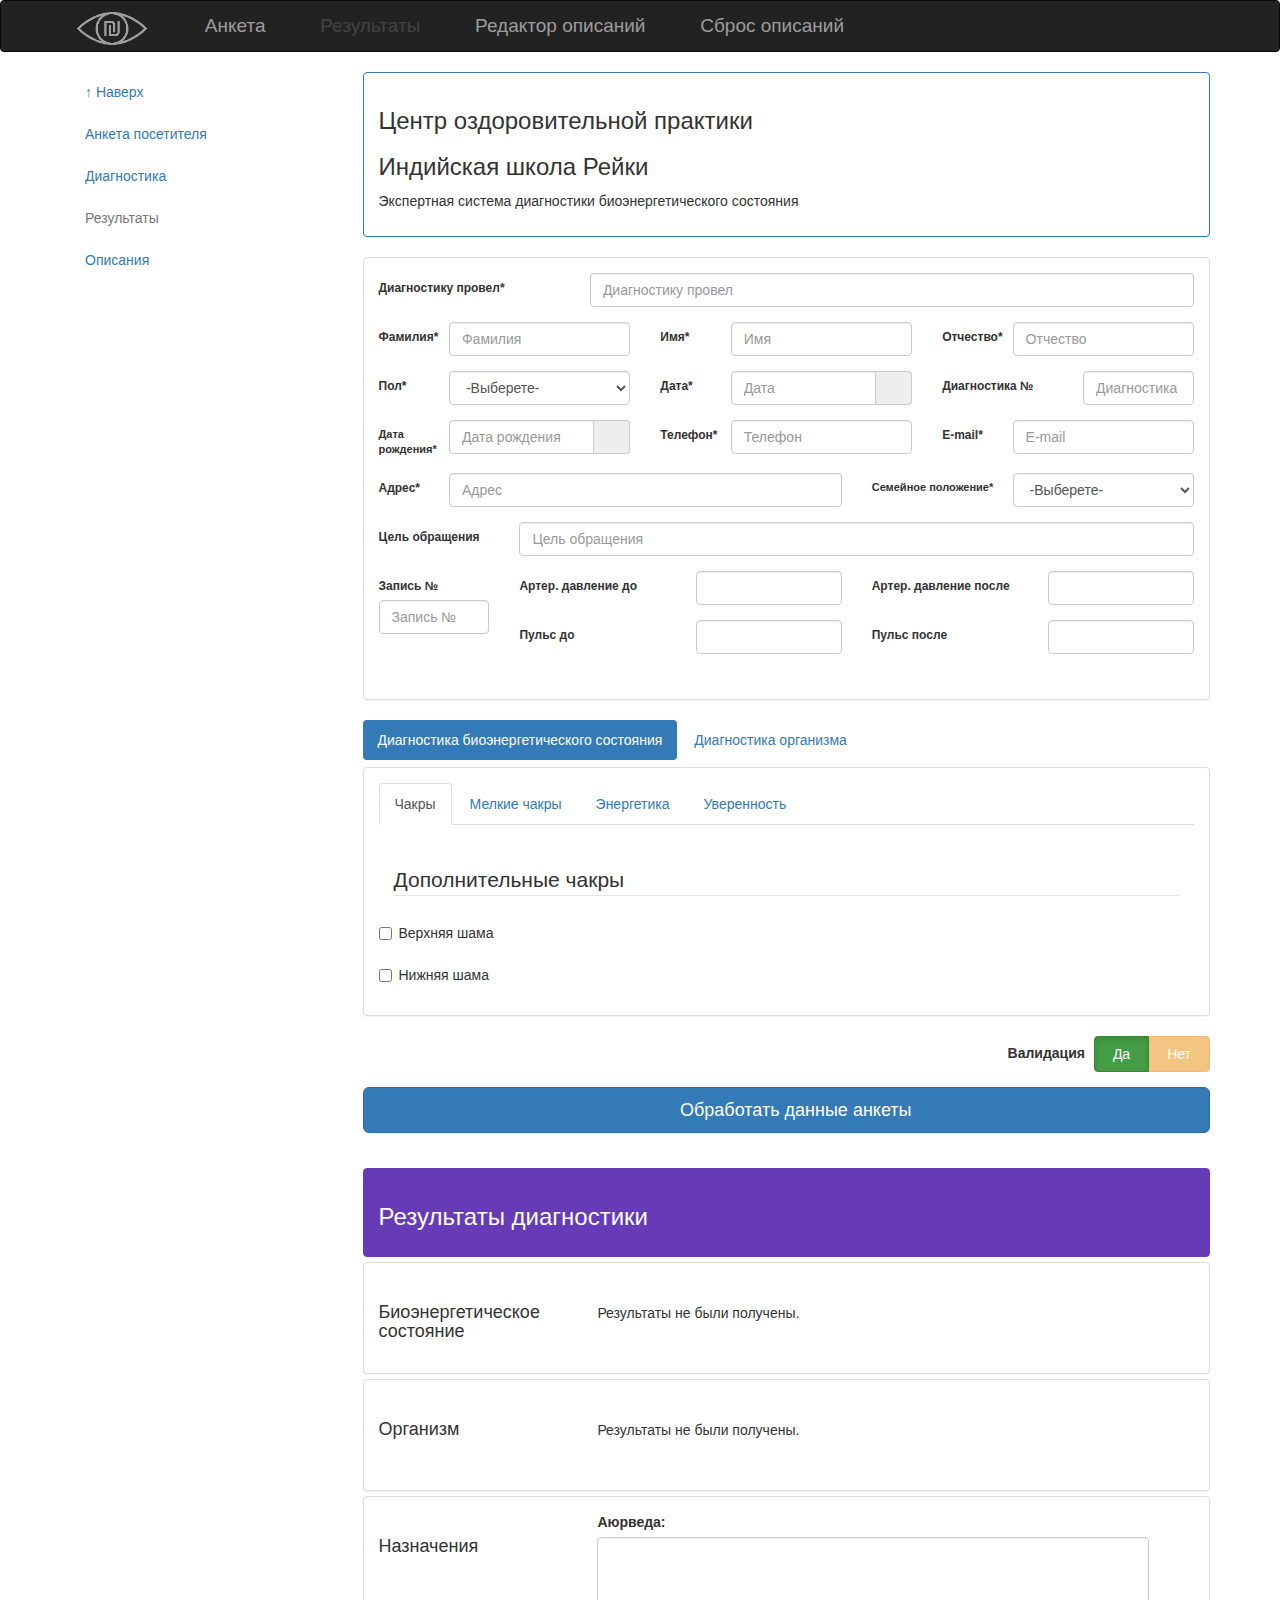
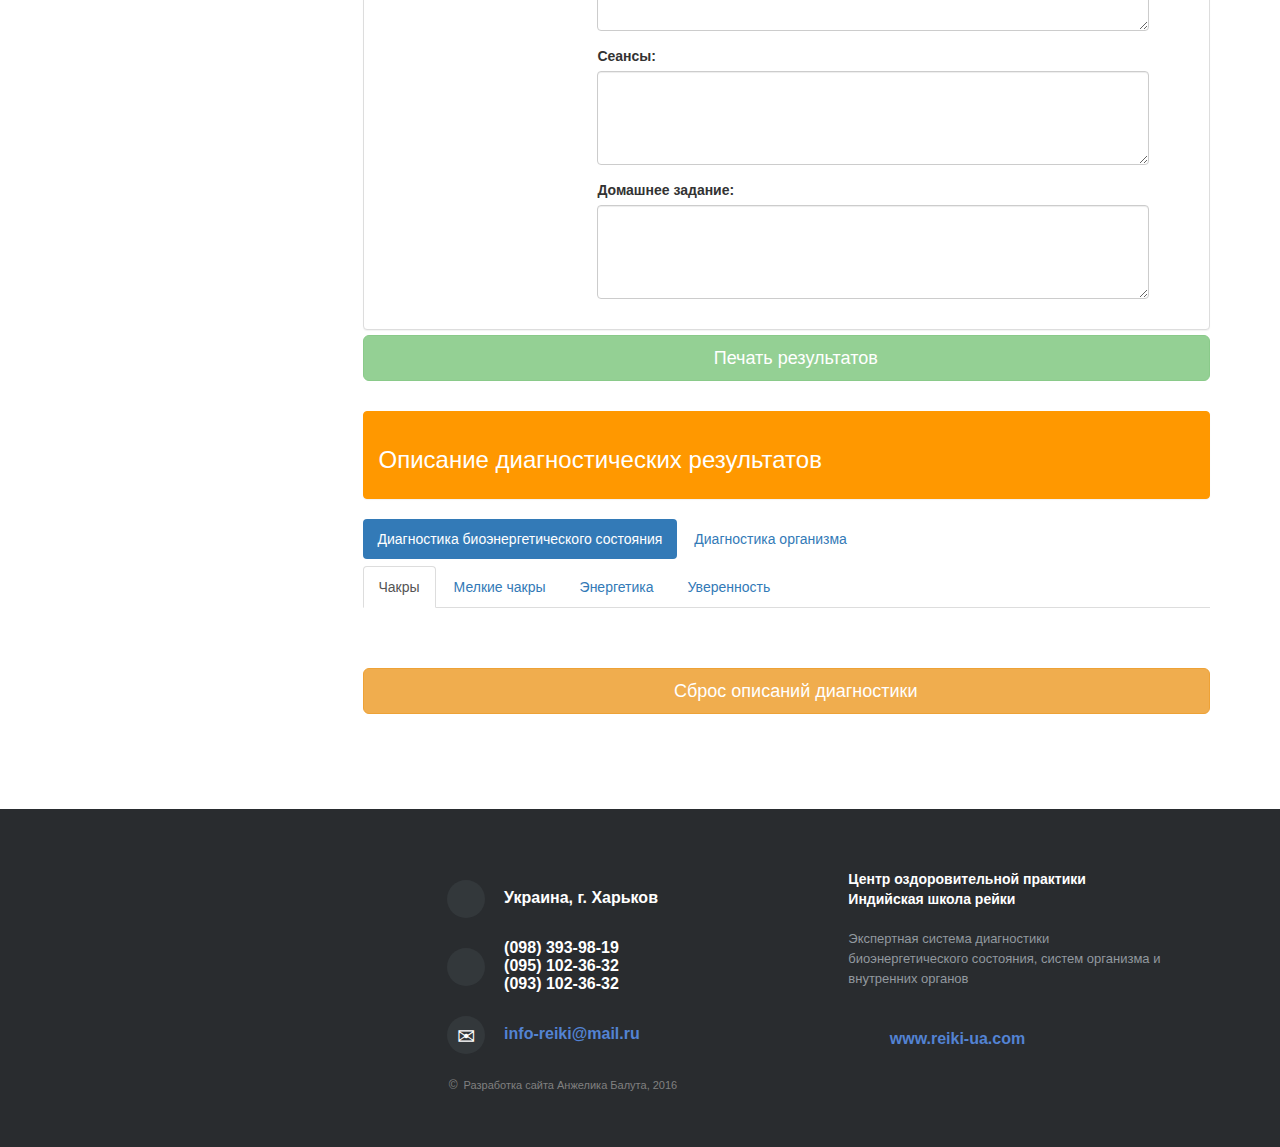
==== commit f9076833: "precerv" ====
--- a/index.html
+++ b/index.html
@@ -863,7 +863,7 @@
 
 <script language="javascript" type="text/javascript">
     $(function () {
-        Form.init(1989);
+        Form.init(1);
     });
 </script>
 </html>--- a/css/main.css
+++ b/css/main.css
@@ -371,6 +371,41 @@
     margin-bottom: 5px !important;
 }
 
+#hormones .no_hormones .checkbox {
+    padding-top: 0;
+}
+
+#loader {
+    display: none;
+}
+
+#spinner {
+    width: 150px;
+    height: 150px;
+    border: 16px solid #f3f3f3;
+    border-radius: 50%;
+    border-top: 16px solid #3498db;
+    width: 100px;
+    height: 100px;
+    -webkit-animation: spin 1s linear infinite;
+    animation: spin 1s linear infinite;
+    margin: 0 auto;
+}
+
+@-webkit-keyframes spin {
+    0% { -webkit-transform: rotate(0deg); }
+    100% { -webkit-transform: rotate(360deg); }
+}
+
+@keyframes spin {
+    0% { transform: rotate(0deg); }
+    100% { transform: rotate(360deg); }
+}
+
+tr.gray {
+    background-color: #f9f9f9;
+}
+
 @media print {
 
     .print {
@@ -607,6 +642,10 @@
         height: 16px;
     }
 
+    #biofield_sizes {
+        margin-top: 10px;
+    }
+
     #biofield_sizes .has-feedback {
         width: 100px !important;
     }
